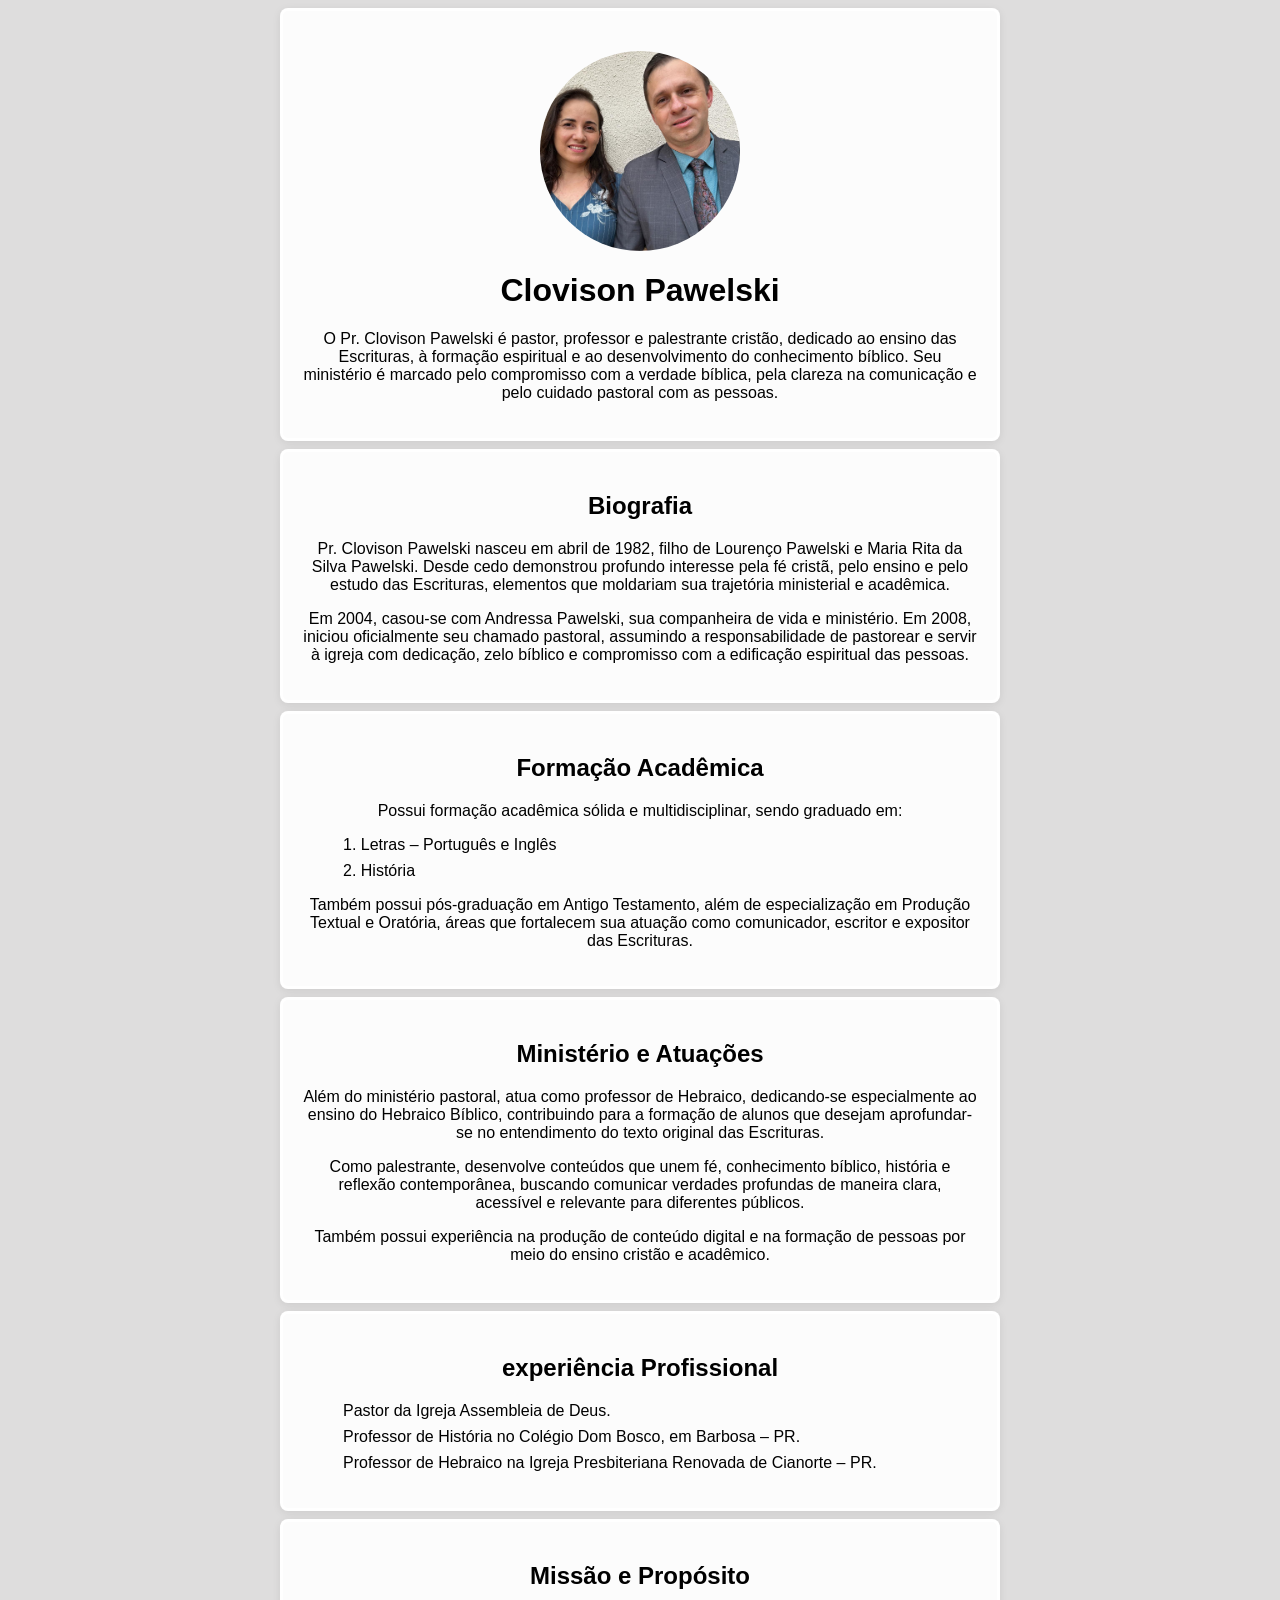
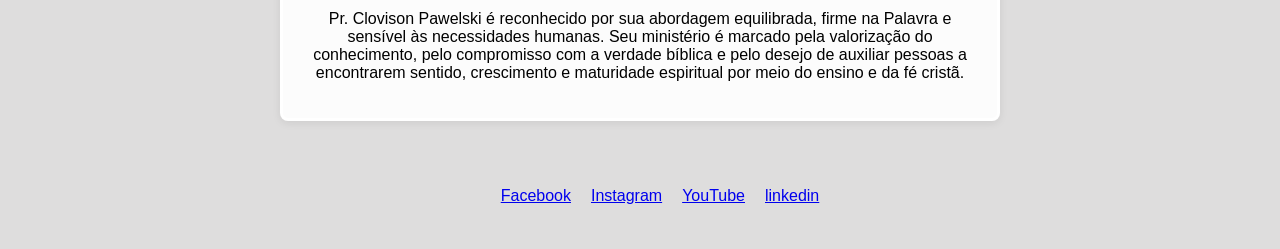
==== index.html @ 3156ca69 "Corrige index2" ====
<!DOCTYPE html>
<html lang="en">
<head>
    <link rel="stylesheet" href="clovisonPawelski.css">
    <meta charset="UTF-8">
    <meta name="viewport" content="width=device-width, initial-scale=1.0">
    <title>Pastor Clovison Pawelski</title>
</head>
<body>
    <div class="container">
        

        <div class="apresentação caixa">
            <img src="imagens/perfil.jpg" alt="Pastor Clovison Pawelski" width="200" class="perfil">
            
            <h1>Clovison Pawelski</h1>
            <p>
                O Pr. Clovison Pawelski é pastor, professor e palestrante cristão, 
                dedicado ao ensino das Escrituras, à formação espiritual e ao 
                desenvolvimento do conhecimento bíblico. Seu ministério é marcado pelo 
                compromisso com a verdade bíblica, pela clareza na comunicação e pelo cuidado 
                pastoral com as pessoas.
            </p>
        </div>
    
        <div class="biografia caixa">
            <h2>Biografia</h2>
                <p>
                    Pr. Clovison Pawelski nasceu em abril de 1982, filho de 
                    Lourenço Pawelski e Maria Rita da Silva Pawelski. Desde cedo demonstrou 
                    profundo interesse pela fé cristã, pelo ensino e pelo estudo das Escrituras, 
                    elementos que moldariam sua trajetória ministerial e acadêmica.
                </p>    

                <p>  
                    Em 2004, casou-se com Andressa Pawelski, sua companheira de vida e ministério. 
                    Em 2008, iniciou oficialmente seu chamado pastoral, assumindo a 
                    responsabilidade de pastorear e servir à igreja com dedicação, zelo bíblico e 
                    compromisso com a edificação espiritual das pessoas.
                </p>
        </div>

        <div class="formação caixa">
            <h2>Formação Acadêmica</h2>
                <p>Possui formação acadêmica sólida e multidisciplinar, sendo graduado em:</p>
                <ul class="formação1">
                    <li>1. Letras – Português e Inglês</li>
                    <li>2. História</li>
                </ul>
                <p>
                    Também possui pós-graduação em Antigo Testamento, além de especialização em 
                    Produção Textual e Oratória, áreas que fortalecem sua atuação como 
                    comunicador, escritor e expositor das Escrituras.
                </p>
        </div>

        <div class="ministério caixa">
            <h2>Ministério e Atuações</h2>
                <p>
                    Além do ministério pastoral, atua como professor de Hebraico, 
                    dedicando-se especialmente ao ensino do Hebraico Bíblico, 
                    contribuindo para a formação de alunos que desejam aprofundar-se no 
                    entendimento do texto original das Escrituras.
                </p>

                <p>
                    Como palestrante, desenvolve conteúdos que unem fé, conhecimento bíblico, 
                    história e reflexão contemporânea, buscando comunicar verdades 
                    profundas de maneira clara, acessível e relevante para diferentes públicos.
                </p>

                <p>
                    Também possui experiência na produção de conteúdo digital e na formação de 
                    pessoas por meio do ensino cristão e acadêmico.
                </p>
        </div>

        <div class="experiencia caixa">
            <h2>experiência Profissional</h2>
                <ul class="experiencia1">
                    <li>Pastor da Igreja Assembleia de Deus.</li>
                    <li>Professor de História no Colégio Dom Bosco, em Barbosa – PR.</li>
                    <li>Professor de Hebraico na Igreja Presbiteriana Renovada de Cianorte – PR.</li>
                </ul>
        </div>

        <div class="missao caixa">
            <h2>Missão e Propósito</h2>
                <p>
                    Pr. Clovison Pawelski é reconhecido por sua abordagem equilibrada, 
                    firme na Palavra e sensível às necessidades humanas. Seu ministério é 
                    marcado pela valorização do conhecimento, pelo compromisso com a verdade 
                    bíblica e pelo desejo de auxiliar pessoas a encontrarem sentido, crescimento e 
                    maturidade espiritual por meio do ensino e da fé cristã.
                </p>
        </div>
    </div>

    <footer class="rodape">
        <div class="linksprofissionais">
            <ul>
                <li><a href="https://www.facebook.com/clovison.pawelski">Facebook</a></li>
                <li><a href="https://www.instagram.com/prclovisonpawelski/">Instagram</a></li>
                <li><a href="https://www.youtube.com/@Hebraico_Biblico">YouTube</a></li>
                <li><a href="https://www.linkedin.com/in/pastor-e-professor-clovison-pawelski-b994824b/">linkedin</a></li>
            </ul>
        </div>
    </footer>
    
</body>
</html>
---- clovisonPawelski.css ----
body {
    background-color: rgba(219, 217, 217, 0.89);
    font-family: 'Gill Sans', 'Gill Sans MT', Calibri, 'Trebuchet MS', sans-serif;
}

.container {
    max-width: 720px;
    margin: auto;
}

.caixa {
    border-radius: 8px;
    border-style: solid;
    border-color: rgba(255, 255, 255, 0.89);
    background-color: rgba(255, 255, 255, 0.89);
    padding: 20px;
    text-align: center;
    box-shadow: 0 2px 8px rgba(0,0,0,0.08);
    margin-top: 8px;
}

.apresentação .linksprofissionais {
    display: flex;
    justify-content: left;
    margin-top: 20px;
}

.formação li {
    display: flex;
    justify-content: left;
    margin-top: 8px;
}

.experiencia .experiencia1 li {
    display: flex;
    justify-content: left;
    margin-top: 8px;
}

.perfil {
    display: block;
    margin: 20px auto;
    border-radius: 50%;
}

.rodape {
    width: 100%;
    margin-top: 30px;
    padding: 20px;
}

.rodape ul {
    display: flex;
    justify-content: center;
    gap: 20px;
    list-style: none;
    padding: 0;
}
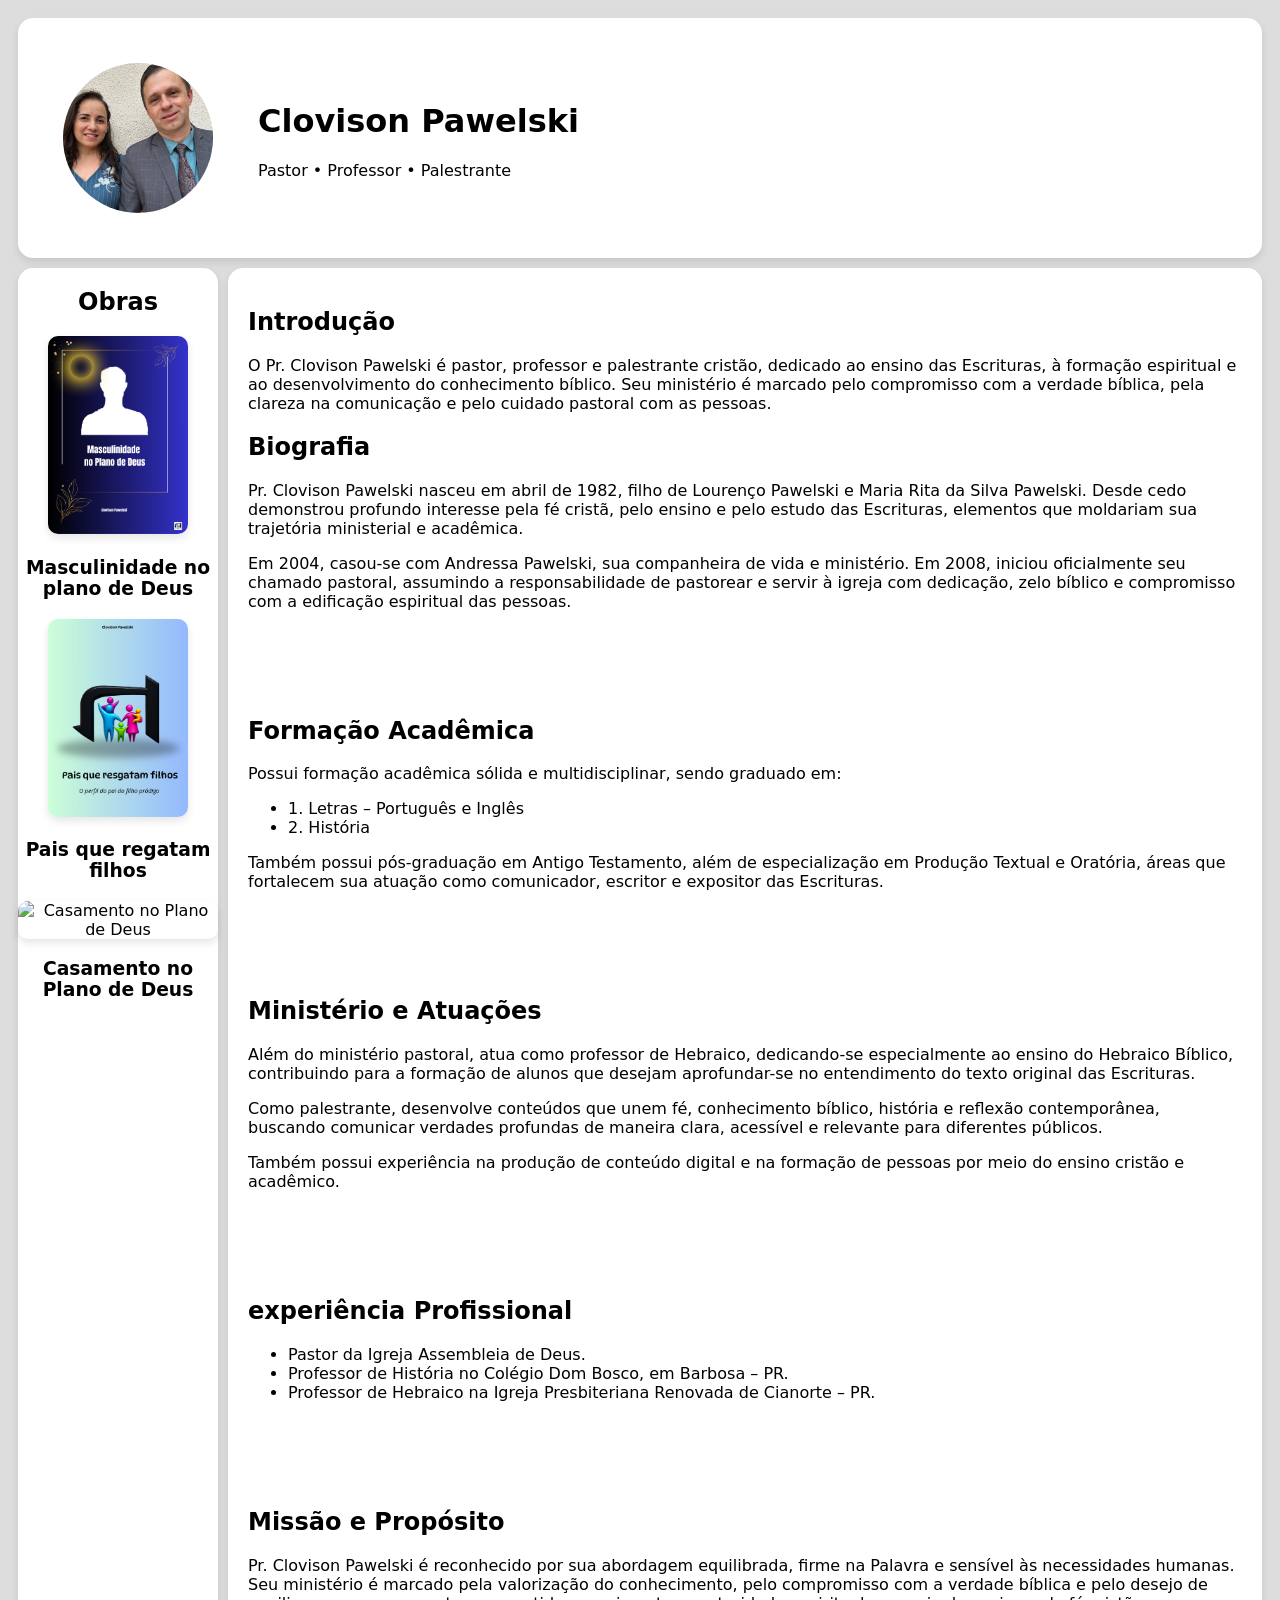
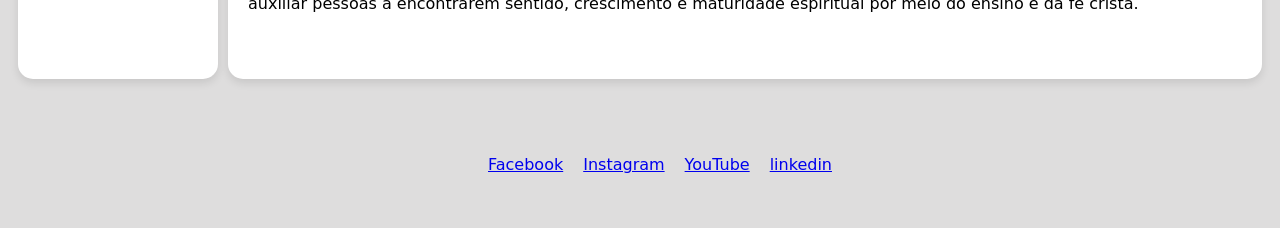
==== commit 7615acd6: "Atualização Site" ====
--- a/index.html
+++ b/index.html
@@ -1,111 +1,140 @@
 <!DOCTYPE html>
 <html lang="en">
 <head>
-    <link rel="stylesheet" href="clovisonPawelski.css">
+    <link rel="stylesheet" href="style.css">
     <meta charset="UTF-8">
     <meta name="viewport" content="width=device-width, initial-scale=1.0">
-    <title>Pastor Clovison Pawelski</title>
+    <link rel="icon" href="imagens/fotosite.jpg">
+    <title>Clovison Pawelski</title>
 </head>
-<body>
-    <div class="container">
-        
 
-        <div class="apresentação caixa">
-            <img src="imagens/perfil.jpg" alt="Pastor Clovison Pawelski" width="200" class="perfil">
-            
-            <h1>Clovison Pawelski</h1>
-            <p>
-                O Pr. Clovison Pawelski é pastor, professor e palestrante cristão, 
-                dedicado ao ensino das Escrituras, à formação espiritual e ao 
-                desenvolvimento do conhecimento bíblico. Seu ministério é marcado pelo 
-                compromisso com a verdade bíblica, pela clareza na comunicação e pelo cuidado 
-                pastoral com as pessoas.
-            </p>
-        </div>
-    
-        <div class="biografia caixa">
-            <h2>Biografia</h2>
-                <p>
-                    Pr. Clovison Pawelski nasceu em abril de 1982, filho de 
-                    Lourenço Pawelski e Maria Rita da Silva Pawelski. Desde cedo demonstrou 
-                    profundo interesse pela fé cristã, pelo ensino e pelo estudo das Escrituras, 
-                    elementos que moldariam sua trajetória ministerial e acadêmica.
-                </p>    
 
-                <p>  
-                    Em 2004, casou-se com Andressa Pawelski, sua companheira de vida e ministério. 
-                    Em 2008, iniciou oficialmente seu chamado pastoral, assumindo a 
-                    responsabilidade de pastorear e servir à igreja com dedicação, zelo bíblico e 
-                    compromisso com a edificação espiritual das pessoas.
-                </p>
+<body id="corpo1">
+    <header class="card">
+
+        <img src="imagens/perfil.jpg" alt="Pastor Clovison Pawelski" width="200" class="perfil">
+
+        <div>
+            <h1 class="Tprincipal">Clovison Pawelski</h1>
+            <p>Pastor • Professor • Palestrante</p>
         </div>
 
-        <div class="formação caixa">
-            <h2>Formação Acadêmica</h2>
-                <p>Possui formação acadêmica sólida e multidisciplinar, sendo graduado em:</p>
-                <ul class="formação1">
-                    <li>1. Letras – Português e Inglês</li>
-                    <li>2. História</li>
-                </ul>
-                <p>
-                    Também possui pós-graduação em Antigo Testamento, além de especialização em 
-                    Produção Textual e Oratória, áreas que fortalecem sua atuação como 
-                    comunicador, escritor e expositor das Escrituras.
-                </p>
-        </div>
+    </header>
 
-        <div class="ministério caixa">
-            <h2>Ministério e Atuações</h2>
-                <p>
-                    Além do ministério pastoral, atua como professor de Hebraico, 
-                    dedicando-se especialmente ao ensino do Hebraico Bíblico, 
-                    contribuindo para a formação de alunos que desejam aprofundar-se no 
-                    entendimento do texto original das Escrituras.
-                </p>
+    <aside class="card">
+        <h2>Obras</h2>
+        <ul class="informacoes">
+            <li class="livro">
+                <img src="Imagens/Masculinidade no plano de Deus.png" alt="Masculinidade no plano de Deus">
+                <h3>Masculinidade no plano de Deus</h3>
+            </li>
 
-                <p>
-                    Como palestrante, desenvolve conteúdos que unem fé, conhecimento bíblico, 
-                    história e reflexão contemporânea, buscando comunicar verdades 
-                    profundas de maneira clara, acessível e relevante para diferentes públicos.
-                </p>
+            <li class="livro">
+                <img src="Imagens/Pais que resgatam filhos.png" alt="Pais que regatam filhos">
+                <h3>Pais que regatam filhos</h3>
+            </li>
+            
+            <li class="livro">
+                <img src="imagens/Casamento no Plano de Deus.PNG" alt="Casamento no Plano de Deus">
+                <h3>Casamento no Plano de Deus</h3>
+            </li>
+        </ul>
+    </aside>
 
-                <p>
-                    Também possui experiência na produção de conteúdo digital e na formação de 
-                    pessoas por meio do ensino cristão e acadêmico.
-                </p>
-        </div>
+    <main class="card">
+        <section>
 
-        <div class="experiencia caixa">
-            <h2>experiência Profissional</h2>
-                <ul class="experiencia1">
-                    <li>Pastor da Igreja Assembleia de Deus.</li>
-                    <li>Professor de História no Colégio Dom Bosco, em Barbosa – PR.</li>
-                    <li>Professor de Hebraico na Igreja Presbiteriana Renovada de Cianorte – PR.</li>
-                </ul>
-        </div>
+            <h2>Introdução</h2>
+            <p>
+            O Pr. Clovison Pawelski é pastor, professor e palestrante cristão, 
+            dedicado ao ensino das Escrituras, à formação espiritual e ao 
+            desenvolvimento do conhecimento bíblico. Seu ministério é marcado pelo 
+            compromisso com a verdade bíblica, pela clareza na comunicação e pelo cuidado 
+            pastoral com as pessoas.
+            </p>
 
-        <div class="missao caixa">
-            <h2>Missão e Propósito</h2>
-                <p>
-                    Pr. Clovison Pawelski é reconhecido por sua abordagem equilibrada, 
-                    firme na Palavra e sensível às necessidades humanas. Seu ministério é 
-                    marcado pela valorização do conhecimento, pelo compromisso com a verdade 
-                    bíblica e pelo desejo de auxiliar pessoas a encontrarem sentido, crescimento e 
-                    maturidade espiritual por meio do ensino e da fé cristã.
-                </p>
-        </div>
-    </div>
+            <h2>Biografia</h2>
+                    <p>
+                        Pr. Clovison Pawelski nasceu em abril de 1982, filho de 
+                        Lourenço Pawelski e Maria Rita da Silva Pawelski. Desde cedo demonstrou 
+                        profundo interesse pela fé cristã, pelo ensino e pelo estudo das Escrituras, 
+                        elementos que moldariam sua trajetória ministerial e acadêmica.
+                    </p>    
 
-    <footer class="rodape">
-        <div class="linksprofissionais">
+                    <p>  
+                        Em 2004, casou-se com Andressa Pawelski, sua companheira de vida e ministério. 
+                        Em 2008, iniciou oficialmente seu chamado pastoral, assumindo a 
+                        responsabilidade de pastorear e servir à igreja com dedicação, zelo bíblico e 
+                        compromisso com a edificação espiritual das pessoas.
+                    </p>
+        </section>
+
+        <section class="biografia">
+                <h2>Formação Acadêmica</h2>
+                    <p>Possui formação acadêmica sólida e multidisciplinar, sendo graduado em:</p>
+                    <ul class="formação1">
+                        <li>1. Letras – Português e Inglês</li>
+                        <li>2. História</li>
+                    </ul>
+                    <p>
+                        Também possui pós-graduação em Antigo Testamento, além de especialização em 
+                        Produção Textual e Oratória, áreas que fortalecem sua atuação como 
+                        comunicador, escritor e expositor das Escrituras.
+                    </p>
+            </section>
+
+            <section class="ministerio">
+                <h2>Ministério e Atuações</h2>
+                    <p>
+                        Além do ministério pastoral, atua como professor de Hebraico, 
+                        dedicando-se especialmente ao ensino do Hebraico Bíblico, 
+                        contribuindo para a formação de alunos que desejam aprofundar-se no 
+                        entendimento do texto original das Escrituras.
+                    </p>
+
+                    <p>
+                        Como palestrante, desenvolve conteúdos que unem fé, conhecimento bíblico, 
+                        história e reflexão contemporânea, buscando comunicar verdades 
+                        profundas de maneira clara, acessível e relevante para diferentes públicos.
+                    </p>
+
+                    <p>
+                        Também possui experiência na produção de conteúdo digital e na formação de 
+                        pessoas por meio do ensino cristão e acadêmico.
+                    </p>
+            </section>
+
+            <section class="experiencia">
+                <h2>experiência Profissional</h2>
+                    <ul class="experiencia1">
+                        <li>Pastor da Igreja Assembleia de Deus.</li>
+                        <li>Professor de História no Colégio Dom Bosco, em Barbosa – PR.</li>
+                        <li>Professor de Hebraico na Igreja Presbiteriana Renovada de Cianorte – PR.</li>
+                    </ul>
+            </section>
+
+            <section class="missao">
+                <h2>Missão e Propósito</h2>
+                    <p>
+                        Pr. Clovison Pawelski é reconhecido por sua abordagem equilibrada, 
+                        firme na Palavra e sensível às necessidades humanas. Seu ministério é 
+                        marcado pela valorização do conhecimento, pelo compromisso com a verdade 
+                        bíblica e pelo desejo de auxiliar pessoas a encontrarem sentido, crescimento e 
+                        maturidade espiritual por meio do ensino e da fé cristã.
+                    </p>
+            </section>
+    </main>
+
+        <footer class="rodape">
+        <nav class="linksprofissionais">
             <ul>
                 <li><a href="https://www.facebook.com/clovison.pawelski">Facebook</a></li>
                 <li><a href="https://www.instagram.com/prclovisonpawelski/">Instagram</a></li>
                 <li><a href="https://www.youtube.com/@Hebraico_Biblico">YouTube</a></li>
                 <li><a href="https://www.linkedin.com/in/pastor-e-professor-clovison-pawelski-b994824b/">linkedin</a></li>
             </ul>
-        </div>
+
+        </nav>
     </footer>
-    
 </body>
 </html>
--- a/style.css
+++ b/style.css
@@ -0,0 +1,91 @@
+body {
+    display: grid;
+    grid-template-areas:
+        "header header"
+        "aside main"
+        "footer footer";
+    font-family: system-ui, -apple-system, BlinkMacSystemFont, 'Segoe UI', Roboto, Oxygen, Ubuntu, Cantarell, 'Open Sans', 'Helvetica Neue', sans-serif;
+    grid-template-columns: 200px 1fr;
+    gap: 10px;
+    padding: 10px;
+    background-color: rgba(219, 217, 217, 0.89);
+}
+
+.card{
+    border-radius: 15px;
+    background-color: white;
+    box-shadow: 0 4px 8px rgba(0, 0, 0, 0.1);
+}
+
+header{
+    grid-area: header;
+
+    display: flex;
+    align-items: center;
+
+    gap: 20px;
+
+    padding: 20px;
+}
+
+.perfil{
+    border-radius: 50%;
+    width: 150px;
+    height: 150px;
+    gap: 10px;
+    margin: 25px;
+}
+
+aside{
+    grid-area: aside;
+    width: 200px;
+    display: flex;
+    flex-direction: column;
+    text-align: center;
+    align-items: center;
+}
+
+.informacoes{
+    list-style: none;
+    padding: 0;
+    margin: 0;
+}
+
+aside img{
+    width: 70%;
+    height: auto;
+    border-radius: 10px;
+    box-shadow: 0 4px 8px rgba(0, 0, 0, 0.1);
+}
+
+.livro{
+    list-style: none;
+    margin-bottom: 20px;
+}
+
+main{
+    grid-area: main;
+}
+
+main section{
+    padding: 20px;
+    margin-bottom: 30px;
+}
+
+footer{
+    grid-area: footer;
+}
+
+.rodape {
+    width: 100%;
+    margin-top: 30px;
+    padding: 20px;
+}
+
+.rodape ul {
+    display: flex;
+    justify-content: center;
+    gap: 20px;
+    list-style: none;
+    padding: 0;
+}
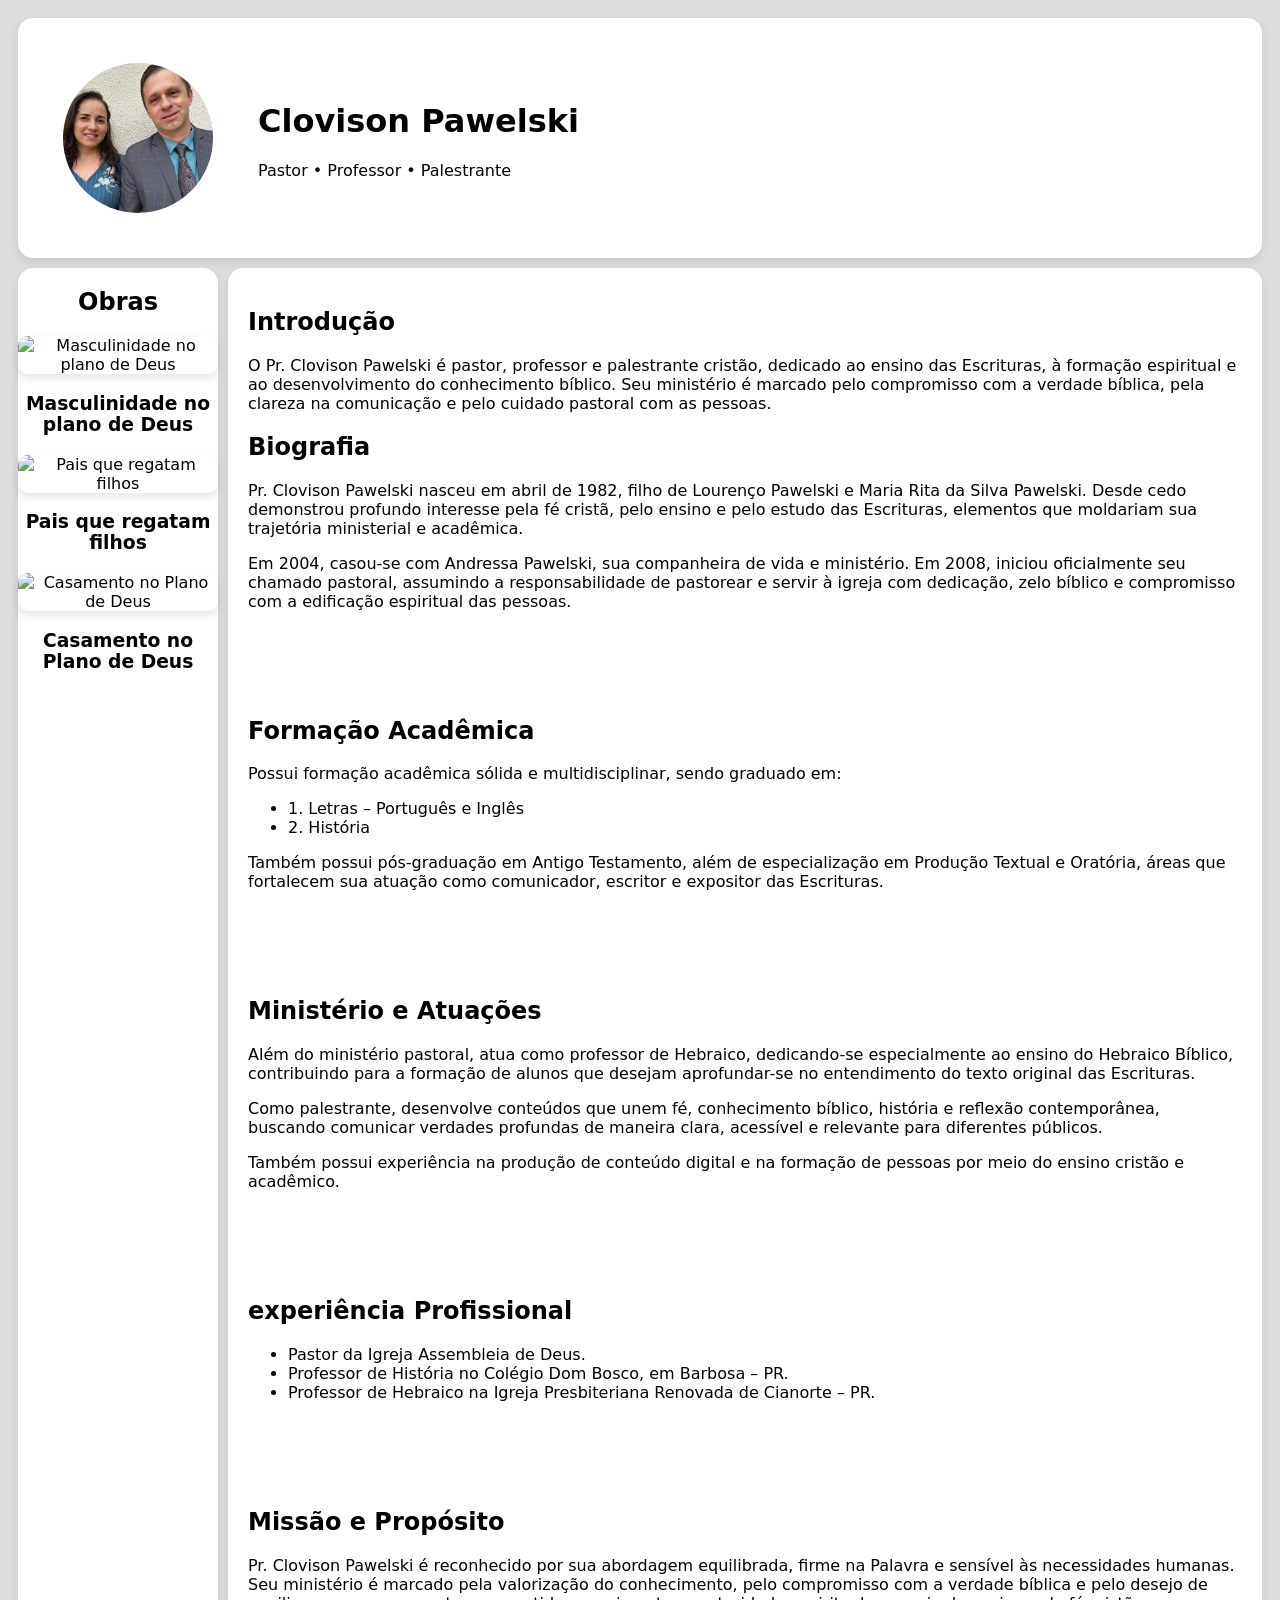
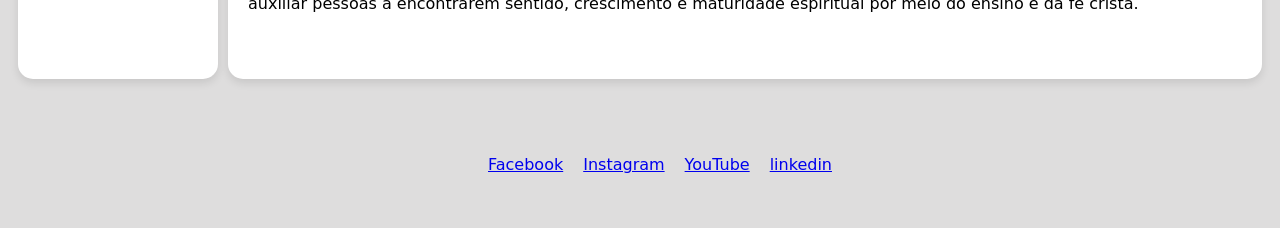
==== commit ba000a1a: "arrumando nomes arquivos nao estavam sendo carregados" ====
--- a/index.html
+++ b/index.html
@@ -1,140 +1,140 @@
-<!DOCTYPE html>
-<html lang="en">
-<head>
-    <link rel="stylesheet" href="style.css">
-    <meta charset="UTF-8">
-    <meta name="viewport" content="width=device-width, initial-scale=1.0">
-    <link rel="icon" href="imagens/fotosite.jpg">
-    <title>Clovison Pawelski</title>
-</head>
-
-
-<body id="corpo1">
-    <header class="card">
-
-        <img src="imagens/perfil.jpg" alt="Pastor Clovison Pawelski" width="200" class="perfil">
-
-        <div>
-            <h1 class="Tprincipal">Clovison Pawelski</h1>
-            <p>Pastor • Professor • Palestrante</p>
-        </div>
-
-    </header>
-
-    <aside class="card">
-        <h2>Obras</h2>
-        <ul class="informacoes">
-            <li class="livro">
-                <img src="Imagens/Masculinidade no plano de Deus.png" alt="Masculinidade no plano de Deus">
-                <h3>Masculinidade no plano de Deus</h3>
-            </li>
-
-            <li class="livro">
-                <img src="Imagens/Pais que resgatam filhos.png" alt="Pais que regatam filhos">
-                <h3>Pais que regatam filhos</h3>
-            </li>
-            
-            <li class="livro">
-                <img src="imagens/Casamento no Plano de Deus.PNG" alt="Casamento no Plano de Deus">
-                <h3>Casamento no Plano de Deus</h3>
-            </li>
-        </ul>
-    </aside>
-
-    <main class="card">
-        <section>
-
-            <h2>Introdução</h2>
-            <p>
-            O Pr. Clovison Pawelski é pastor, professor e palestrante cristão, 
-            dedicado ao ensino das Escrituras, à formação espiritual e ao 
-            desenvolvimento do conhecimento bíblico. Seu ministério é marcado pelo 
-            compromisso com a verdade bíblica, pela clareza na comunicação e pelo cuidado 
-            pastoral com as pessoas.
-            </p>
-
-            <h2>Biografia</h2>
-                    <p>
-                        Pr. Clovison Pawelski nasceu em abril de 1982, filho de 
-                        Lourenço Pawelski e Maria Rita da Silva Pawelski. Desde cedo demonstrou 
-                        profundo interesse pela fé cristã, pelo ensino e pelo estudo das Escrituras, 
-                        elementos que moldariam sua trajetória ministerial e acadêmica.
-                    </p>    
-
-                    <p>  
-                        Em 2004, casou-se com Andressa Pawelski, sua companheira de vida e ministério. 
-                        Em 2008, iniciou oficialmente seu chamado pastoral, assumindo a 
-                        responsabilidade de pastorear e servir à igreja com dedicação, zelo bíblico e 
-                        compromisso com a edificação espiritual das pessoas.
-                    </p>
-        </section>
-
-        <section class="biografia">
-                <h2>Formação Acadêmica</h2>
-                    <p>Possui formação acadêmica sólida e multidisciplinar, sendo graduado em:</p>
-                    <ul class="formação1">
-                        <li>1. Letras – Português e Inglês</li>
-                        <li>2. História</li>
-                    </ul>
-                    <p>
-                        Também possui pós-graduação em Antigo Testamento, além de especialização em 
-                        Produção Textual e Oratória, áreas que fortalecem sua atuação como 
-                        comunicador, escritor e expositor das Escrituras.
-                    </p>
-            </section>
-
-            <section class="ministerio">
-                <h2>Ministério e Atuações</h2>
-                    <p>
-                        Além do ministério pastoral, atua como professor de Hebraico, 
-                        dedicando-se especialmente ao ensino do Hebraico Bíblico, 
-                        contribuindo para a formação de alunos que desejam aprofundar-se no 
-                        entendimento do texto original das Escrituras.
-                    </p>
-
-                    <p>
-                        Como palestrante, desenvolve conteúdos que unem fé, conhecimento bíblico, 
-                        história e reflexão contemporânea, buscando comunicar verdades 
-                        profundas de maneira clara, acessível e relevante para diferentes públicos.
-                    </p>
-
-                    <p>
-                        Também possui experiência na produção de conteúdo digital e na formação de 
-                        pessoas por meio do ensino cristão e acadêmico.
-                    </p>
-            </section>
-
-            <section class="experiencia">
-                <h2>experiência Profissional</h2>
-                    <ul class="experiencia1">
-                        <li>Pastor da Igreja Assembleia de Deus.</li>
-                        <li>Professor de História no Colégio Dom Bosco, em Barbosa – PR.</li>
-                        <li>Professor de Hebraico na Igreja Presbiteriana Renovada de Cianorte – PR.</li>
-                    </ul>
-            </section>
-
-            <section class="missao">
-                <h2>Missão e Propósito</h2>
-                    <p>
-                        Pr. Clovison Pawelski é reconhecido por sua abordagem equilibrada, 
-                        firme na Palavra e sensível às necessidades humanas. Seu ministério é 
-                        marcado pela valorização do conhecimento, pelo compromisso com a verdade 
-                        bíblica e pelo desejo de auxiliar pessoas a encontrarem sentido, crescimento e 
-                        maturidade espiritual por meio do ensino e da fé cristã.
-                    </p>
-            </section>
-    </main>
-
-        <footer class="rodape">
-        <nav class="linksprofissionais">
-            <ul>
-                <li><a href="https://www.facebook.com/clovison.pawelski">Facebook</a></li>
-                <li><a href="https://www.instagram.com/prclovisonpawelski/">Instagram</a></li>
-                <li><a href="https://www.youtube.com/@Hebraico_Biblico">YouTube</a></li>
-                <li><a href="https://www.linkedin.com/in/pastor-e-professor-clovison-pawelski-b994824b/">linkedin</a></li>
-            </ul>
-
-        </nav>
-    </footer>
-</body>
+<!DOCTYPE html>
+<html lang="en">
+<head>
+    <link rel="stylesheet" href="style.css">
+    <meta charset="UTF-8">
+    <meta name="viewport" content="width=device-width, initial-scale=1.0">
+    <link rel="icon" href="imagens/fotosite.jpg">
+    <title>Clovison Pawelski</title>
+</head>
+
+
+<body id="corpo1">
+    <header class="card">
+
+        <img src="imagens/perfil.jpg" alt="Pastor Clovison Pawelski" width="200" class="perfil">
+
+        <div>
+            <h1 class="Tprincipal">Clovison Pawelski</h1>
+            <p>Pastor • Professor • Palestrante</p>
+        </div>
+
+    </header>
+
+    <aside class="card">
+        <h2>Obras</h2>
+        <ul class="informacoes">
+            <li class="livro">
+                <img src="Imagens/masculinidade-no-plano-de-deus.png" alt="Masculinidade no plano de Deus">
+                <h3>Masculinidade no plano de Deus</h3>
+            </li>
+
+            <li class="livro">
+                <img src="Imagens/pais-que-resgatam-filhos.png" alt="Pais que regatam filhos">
+                <h3>Pais que regatam filhos</h3>
+            </li>
+            
+            <li class="livro">
+                <img src="imagens/casamento-no-plano-de-deus.png" alt="Casamento no Plano de Deus">
+                <h3>Casamento no Plano de Deus</h3>
+            </li>
+        </ul>
+    </aside>
+
+    <main class="card">
+        <section>
+
+            <h2>Introdução</h2>
+            <p>
+            O Pr. Clovison Pawelski é pastor, professor e palestrante cristão, 
+            dedicado ao ensino das Escrituras, à formação espiritual e ao 
+            desenvolvimento do conhecimento bíblico. Seu ministério é marcado pelo 
+            compromisso com a verdade bíblica, pela clareza na comunicação e pelo cuidado 
+            pastoral com as pessoas.
+            </p>
+
+            <h2>Biografia</h2>
+                    <p>
+                        Pr. Clovison Pawelski nasceu em abril de 1982, filho de 
+                        Lourenço Pawelski e Maria Rita da Silva Pawelski. Desde cedo demonstrou 
+                        profundo interesse pela fé cristã, pelo ensino e pelo estudo das Escrituras, 
+                        elementos que moldariam sua trajetória ministerial e acadêmica.
+                    </p>    
+
+                    <p>  
+                        Em 2004, casou-se com Andressa Pawelski, sua companheira de vida e ministério. 
+                        Em 2008, iniciou oficialmente seu chamado pastoral, assumindo a 
+                        responsabilidade de pastorear e servir à igreja com dedicação, zelo bíblico e 
+                        compromisso com a edificação espiritual das pessoas.
+                    </p>
+        </section>
+
+        <section class="biografia">
+                <h2>Formação Acadêmica</h2>
+                    <p>Possui formação acadêmica sólida e multidisciplinar, sendo graduado em:</p>
+                    <ul class="formação1">
+                        <li>1. Letras – Português e Inglês</li>
+                        <li>2. História</li>
+                    </ul>
+                    <p>
+                        Também possui pós-graduação em Antigo Testamento, além de especialização em 
+                        Produção Textual e Oratória, áreas que fortalecem sua atuação como 
+                        comunicador, escritor e expositor das Escrituras.
+                    </p>
+            </section>
+
+            <section class="ministerio">
+                <h2>Ministério e Atuações</h2>
+                    <p>
+                        Além do ministério pastoral, atua como professor de Hebraico, 
+                        dedicando-se especialmente ao ensino do Hebraico Bíblico, 
+                        contribuindo para a formação de alunos que desejam aprofundar-se no 
+                        entendimento do texto original das Escrituras.
+                    </p>
+
+                    <p>
+                        Como palestrante, desenvolve conteúdos que unem fé, conhecimento bíblico, 
+                        história e reflexão contemporânea, buscando comunicar verdades 
+                        profundas de maneira clara, acessível e relevante para diferentes públicos.
+                    </p>
+
+                    <p>
+                        Também possui experiência na produção de conteúdo digital e na formação de 
+                        pessoas por meio do ensino cristão e acadêmico.
+                    </p>
+            </section>
+
+            <section class="experiencia">
+                <h2>experiência Profissional</h2>
+                    <ul class="experiencia1">
+                        <li>Pastor da Igreja Assembleia de Deus.</li>
+                        <li>Professor de História no Colégio Dom Bosco, em Barbosa – PR.</li>
+                        <li>Professor de Hebraico na Igreja Presbiteriana Renovada de Cianorte – PR.</li>
+                    </ul>
+            </section>
+
+            <section class="missao">
+                <h2>Missão e Propósito</h2>
+                    <p>
+                        Pr. Clovison Pawelski é reconhecido por sua abordagem equilibrada, 
+                        firme na Palavra e sensível às necessidades humanas. Seu ministério é 
+                        marcado pela valorização do conhecimento, pelo compromisso com a verdade 
+                        bíblica e pelo desejo de auxiliar pessoas a encontrarem sentido, crescimento e 
+                        maturidade espiritual por meio do ensino e da fé cristã.
+                    </p>
+            </section>
+    </main>
+
+        <footer class="rodape">
+        <nav class="linksprofissionais">
+            <ul>
+                <li><a href="https://www.facebook.com/clovison.pawelski">Facebook</a></li>
+                <li><a href="https://www.instagram.com/prclovisonpawelski/">Instagram</a></li>
+                <li><a href="https://www.youtube.com/@Hebraico_Biblico">YouTube</a></li>
+                <li><a href="https://www.linkedin.com/in/pastor-e-professor-clovison-pawelski-b994824b/">linkedin</a></li>
+            </ul>
+
+        </nav>
+    </footer>
+</body>
 </html>
--- a/style.css
+++ b/style.css
@@ -1,91 +1,91 @@
-body {
-    display: grid;
-    grid-template-areas:
-        "header header"
-        "aside main"
-        "footer footer";
-    font-family: system-ui, -apple-system, BlinkMacSystemFont, 'Segoe UI', Roboto, Oxygen, Ubuntu, Cantarell, 'Open Sans', 'Helvetica Neue', sans-serif;
-    grid-template-columns: 200px 1fr;
-    gap: 10px;
-    padding: 10px;
-    background-color: rgba(219, 217, 217, 0.89);
-}
-
-.card{
-    border-radius: 15px;
-    background-color: white;
-    box-shadow: 0 4px 8px rgba(0, 0, 0, 0.1);
-}
-
-header{
-    grid-area: header;
-
-    display: flex;
-    align-items: center;
-
-    gap: 20px;
-
-    padding: 20px;
-}
-
-.perfil{
-    border-radius: 50%;
-    width: 150px;
-    height: 150px;
-    gap: 10px;
-    margin: 25px;
-}
-
-aside{
-    grid-area: aside;
-    width: 200px;
-    display: flex;
-    flex-direction: column;
-    text-align: center;
-    align-items: center;
-}
-
-.informacoes{
-    list-style: none;
-    padding: 0;
-    margin: 0;
-}
-
-aside img{
-    width: 70%;
-    height: auto;
-    border-radius: 10px;
-    box-shadow: 0 4px 8px rgba(0, 0, 0, 0.1);
-}
-
-.livro{
-    list-style: none;
-    margin-bottom: 20px;
-}
-
-main{
-    grid-area: main;
-}
-
-main section{
-    padding: 20px;
-    margin-bottom: 30px;
-}
-
-footer{
-    grid-area: footer;
-}
-
-.rodape {
-    width: 100%;
-    margin-top: 30px;
-    padding: 20px;
-}
-
-.rodape ul {
-    display: flex;
-    justify-content: center;
-    gap: 20px;
-    list-style: none;
-    padding: 0;
+body {
+    display: grid;
+    grid-template-areas:
+        "header header"
+        "aside main"
+        "footer footer";
+    font-family: system-ui, -apple-system, BlinkMacSystemFont, 'Segoe UI', Roboto, Oxygen, Ubuntu, Cantarell, 'Open Sans', 'Helvetica Neue', sans-serif;
+    grid-template-columns: 200px 1fr;
+    gap: 10px;
+    padding: 10px;
+    background-color: rgba(219, 217, 217, 0.89);
+}
+
+.card{
+    border-radius: 15px;
+    background-color: white;
+    box-shadow: 0 4px 8px rgba(0, 0, 0, 0.1);
+}
+
+header{
+    grid-area: header;
+
+    display: flex;
+    align-items: center;
+
+    gap: 20px;
+
+    padding: 20px;
+}
+
+.perfil{
+    border-radius: 50%;
+    width: 150px;
+    height: 150px;
+    gap: 10px;
+    margin: 25px;
+}
+
+aside{
+    grid-area: aside;
+    width: 200px;
+    display: flex;
+    flex-direction: column;
+    text-align: center;
+    align-items: center;
+}
+
+.informacoes{
+    list-style: none;
+    padding: 0;
+    margin: 0;
+}
+
+aside img{
+    width: 70%;
+    height: auto;
+    border-radius: 10px;
+    box-shadow: 0 4px 8px rgba(0, 0, 0, 0.1);
+}
+
+.livro{
+    list-style: none;
+    margin-bottom: 20px;
+}
+
+main{
+    grid-area: main;
+}
+
+main section{
+    padding: 20px;
+    margin-bottom: 30px;
+}
+
+footer{
+    grid-area: footer;
+}
+
+.rodape {
+    width: 100%;
+    margin-top: 30px;
+    padding: 20px;
+}
+
+.rodape ul {
+    display: flex;
+    justify-content: center;
+    gap: 20px;
+    list-style: none;
+    padding: 0;
 }
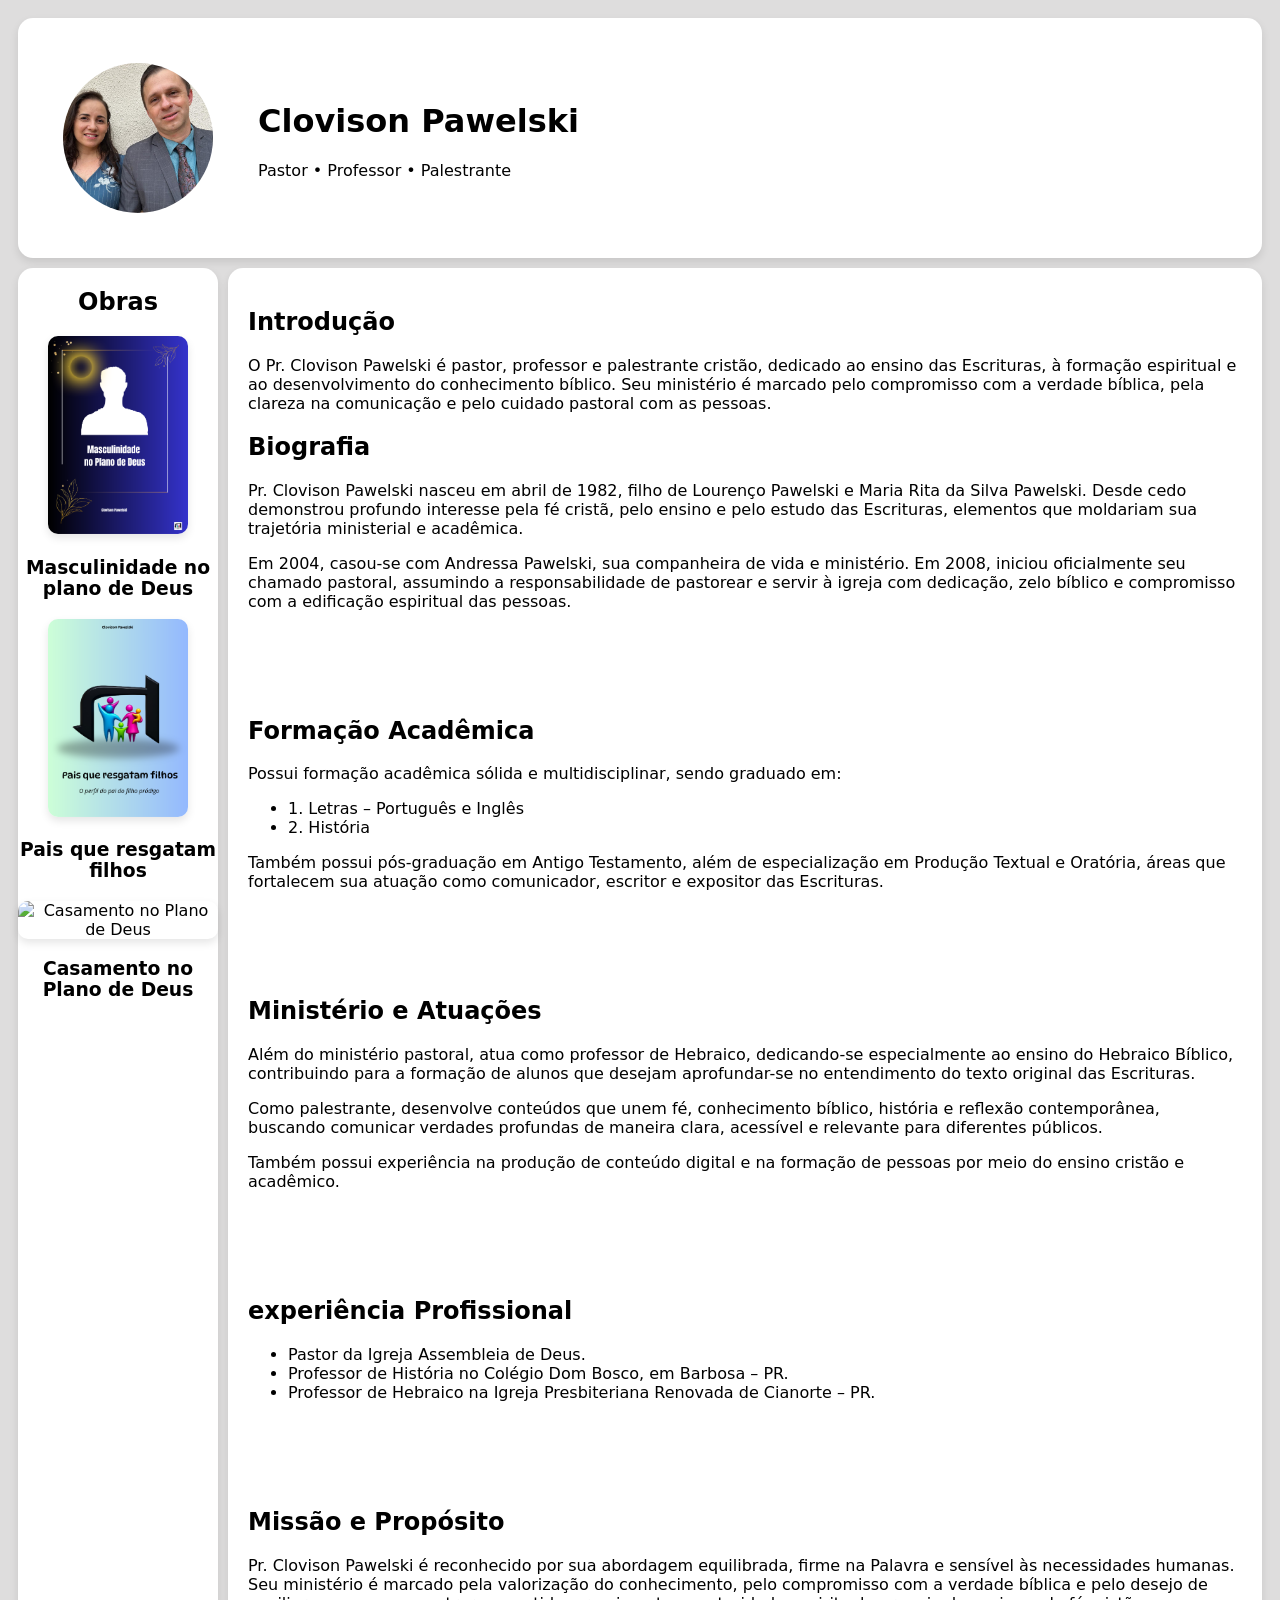
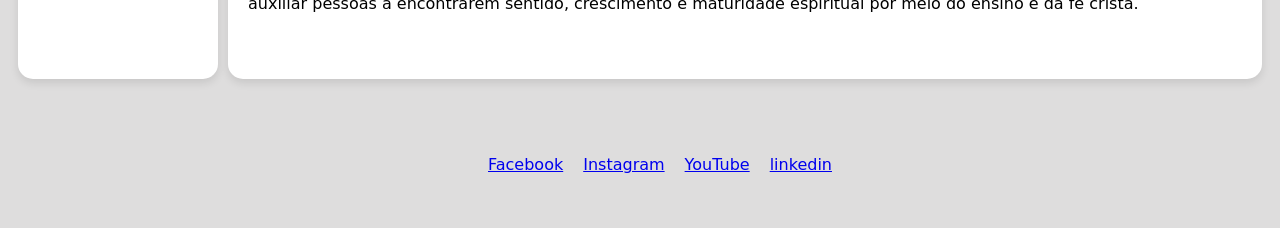
==== commit 318efd32: "concerto pequeno" ====
--- a/index.html
+++ b/index.html
@@ -25,13 +25,13 @@
         <h2>Obras</h2>
         <ul class="informacoes">
             <li class="livro">
-                <img src="Imagens/masculinidade-no-plano-de-deus.png" alt="Masculinidade no plano de Deus">
+                <img src="imagens/masculinidade-no-plano-de-deus.png" alt="Masculinidade no plano de Deus">
                 <h3>Masculinidade no plano de Deus</h3>
             </li>
 
             <li class="livro">
-                <img src="Imagens/pais-que-resgatam-filhos.png" alt="Pais que regatam filhos">
-                <h3>Pais que regatam filhos</h3>
+                <img src="imagens/pais-que-resgatam-filhos.png" alt="Pais que resgatam filhos">
+                <h3>Pais que resgatam filhos</h3>
             </li>
             
             <li class="livro">
